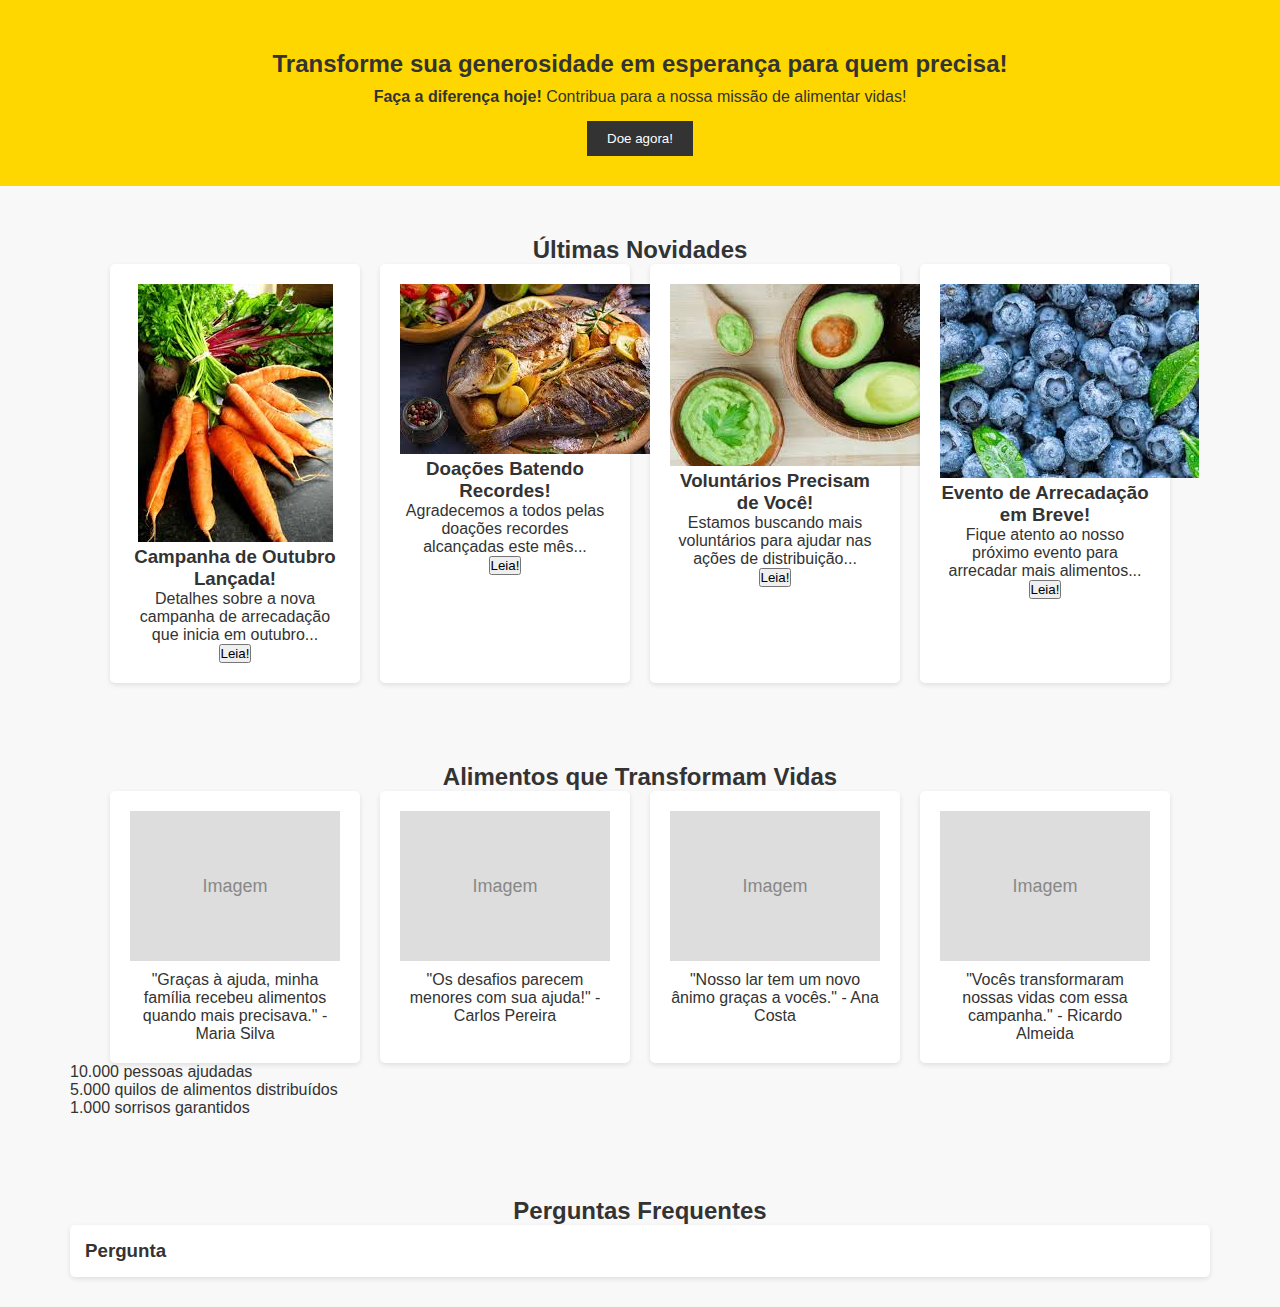
==== index.html @ d7d47efe "git push origin main" ====
<!DOCTYPE html>
<html lang="pt-br">
<head>
    <meta charset="UTF-8">
    <meta name="viewport" content="width=device-width, initial-scale=1.0">
    <title>Campanha de Doação de Alimentos</title>
    <link rel="stylesheet" href="style.css">
</head>
<body>

    <!-- Seção de Introdução -->
    <section class="intro">
        <h1>Transforme sua generosidade em esperança para quem precisa!</h1>
        <p><strong>Faça a diferença hoje!</strong> Contribua para a nossa missão de alimentar vidas!</p>
        <button onclick="doar()">Doe agora!</button>
    </section>

    <!-- Seção de Últimas Novidades -->
    <section class="news">
        <h2>Últimas Novidades</h2>
        <div class="news-container">
            <div class="news-item">
                <img src="news-image.jpeg" alt="Imagem de Cenoura">
                <h3>Campanha de Outubro Lançada!</h3>
                <p>Detalhes sobre a nova campanha de arrecadação que inicia em outubro...</p>
                <button onclick="abrirModal('Campanha de Outubro Lançada!')">Leia!</button>
            </div>
            <div class="news-item">
                <img src="news-image2.jpeg" alt="Imagem de Peixe Assado">
                <h3>Doações Batendo Recordes!</h3>
                <p>Agradecemos a todos pelas doações recordes alcançadas este mês...</p>
                <button onclick="abrirModal('Doações Batendo Recordes!')">Leia!</button>
            </div>
            <div class="news-item">
                <img src="news-image3.jpeg" alt="Imagem de Abacate">
                <h3>Voluntários Precisam de Você!</h3>
                <p>Estamos buscando mais voluntários para ajudar nas ações de distribuição...</p>
                <button onclick="abrirModal('Voluntários Precisam de Você!')">Leia!</button>
            </div>
            <div class="news-item">
                <img src="news-image4.jpeg" alt="Imagem de Blueberry">
                <h3>Evento de Arrecadação em Breve!</h3>
                <p>Fique atento ao nosso próximo evento para arrecadar mais alimentos...</p>
                <button onclick="abrirModal('Evento de Arrecadação em Breve!')">Leia!</button>
            </div>
        </div>
    </section>

    <!-- Seção de Histórias -->
    <section class="stories">
        <h2>Alimentos que Transformam Vidas</h2>
        <div class="story-container">
            <div class="story">
                <div class="story-image">Imagem</div>
                <p>"Graças à ajuda, minha família recebeu alimentos quando mais precisava." - Maria Silva</p>
            </div>
            <div class="story">
                <div class="story-image">Imagem</div>
                <p>"Os desafios parecem menores com sua ajuda!" - Carlos Pereira</p>
            </div>
            <div class="story">
                <div class="story-image">Imagem</div>
                <p>"Nosso lar tem um novo ânimo graças a vocês." - Ana Costa</p>
            </div>
            <div class="story">
                <div class="story-image">Imagem</div>
                <p>"Vocês transformaram nossas vidas com essa campanha." - Ricardo Almeida</p>
            </div>
        </div>
        <div class="impact">
            <p>10.000 pessoas ajudadas</p>
            <p>5.000 quilos de alimentos distribuídos</p>
            <p>1.000 sorrisos garantidos</p>
        </div>
    </section>

    <!-- Perguntas Frequentes -->
    <section class="faq">
        <h2>Perguntas Frequentes</h2>
        <div class="question" onclick="toggleResposta(this)">
            <h3>Pergunta</h3>
            <p class="resposta">Resposta</p>
        </div>
    </section>

    <!-- Modal para exibir notícias -->
    <div class="modal" id="modal">
        <div class="modal-content">
            <span class="close" onclick="fecharModal()">&times;</span>
            <h3 id="modal-title"></h3>
            <p>Conteúdo detalhado da notícia...</p>
        </div>
    </div>

    <script src="script.js"></script>
</body>
</html>
---- style.css ----
* {
    margin: 0;
    padding: 0;
    box-sizing: border-box;
    font-family: Arial, sans-serif;
}

body {
    background-color: #f8f8f8;
    color: #333;
}

h1, h2 {
    text-align: center;
    color: #333;
    margin-top: 20px;
}

.intro {
    text-align: center;
    padding: 30px;
    background-color: #FFD700;
}

.intro h1 {
    font-size: 24px;
    margin-bottom: 10px;
}

.intro button {
    margin-top: 15px;
    padding: 10px 20px;
    background-color: #333;
    color: #FFF;
    border: none;
    cursor: pointer;
}

.news, .stories, .faq {
    padding: 30px;
    max-width: 1200px;
    margin: 0 auto;
}

.news-container, .story-container {
    display: flex;
    flex-wrap: wrap;
    gap: 20px;
    justify-content: center;
}

.news-item, .story {
    background-color: #FFF;
    padding: 20px;
    width: 250px;
    border-radius: 5px;
    box-shadow: 0 2px 5px rgba(0, 0, 0, 0.1);
    text-align: center;
}

.news-image, .story-image {
    background-color: #ddd;
    width: 100%;
    height: 150px;
    margin-bottom: 10px;
    color: #888;
    font-size: 18px;
    display: flex;
    align-items: center;
    justify-content: center;
}

.faq .question {
    background-color: #FFF;
    padding: 15px;
    border-radius: 5px;
    box-shadow: 0 2px 5px rgba(0, 0, 0, 0.1);
    cursor: pointer;
}

.faq .resposta {
    display: none;
}

.modal {
    display: none;
    position: fixed;
    top: 0;
    left: 0;
    width: 100%;
    height: 100%;
    background-color: rgba(0, 0, 0, 0.7);
    justify-content: center;
    align-items: center;
}

.modal-content {
    background-color: #FFF;
    padding: 20px;
    border-radius: 5px;
    width: 80%;
    max-width: 500px;
    text-align: center;
}

.close {
    position: absolute;
    top: 10px;
    right: 10px;
    font-size: 24px;
    cursor: pointer;
}
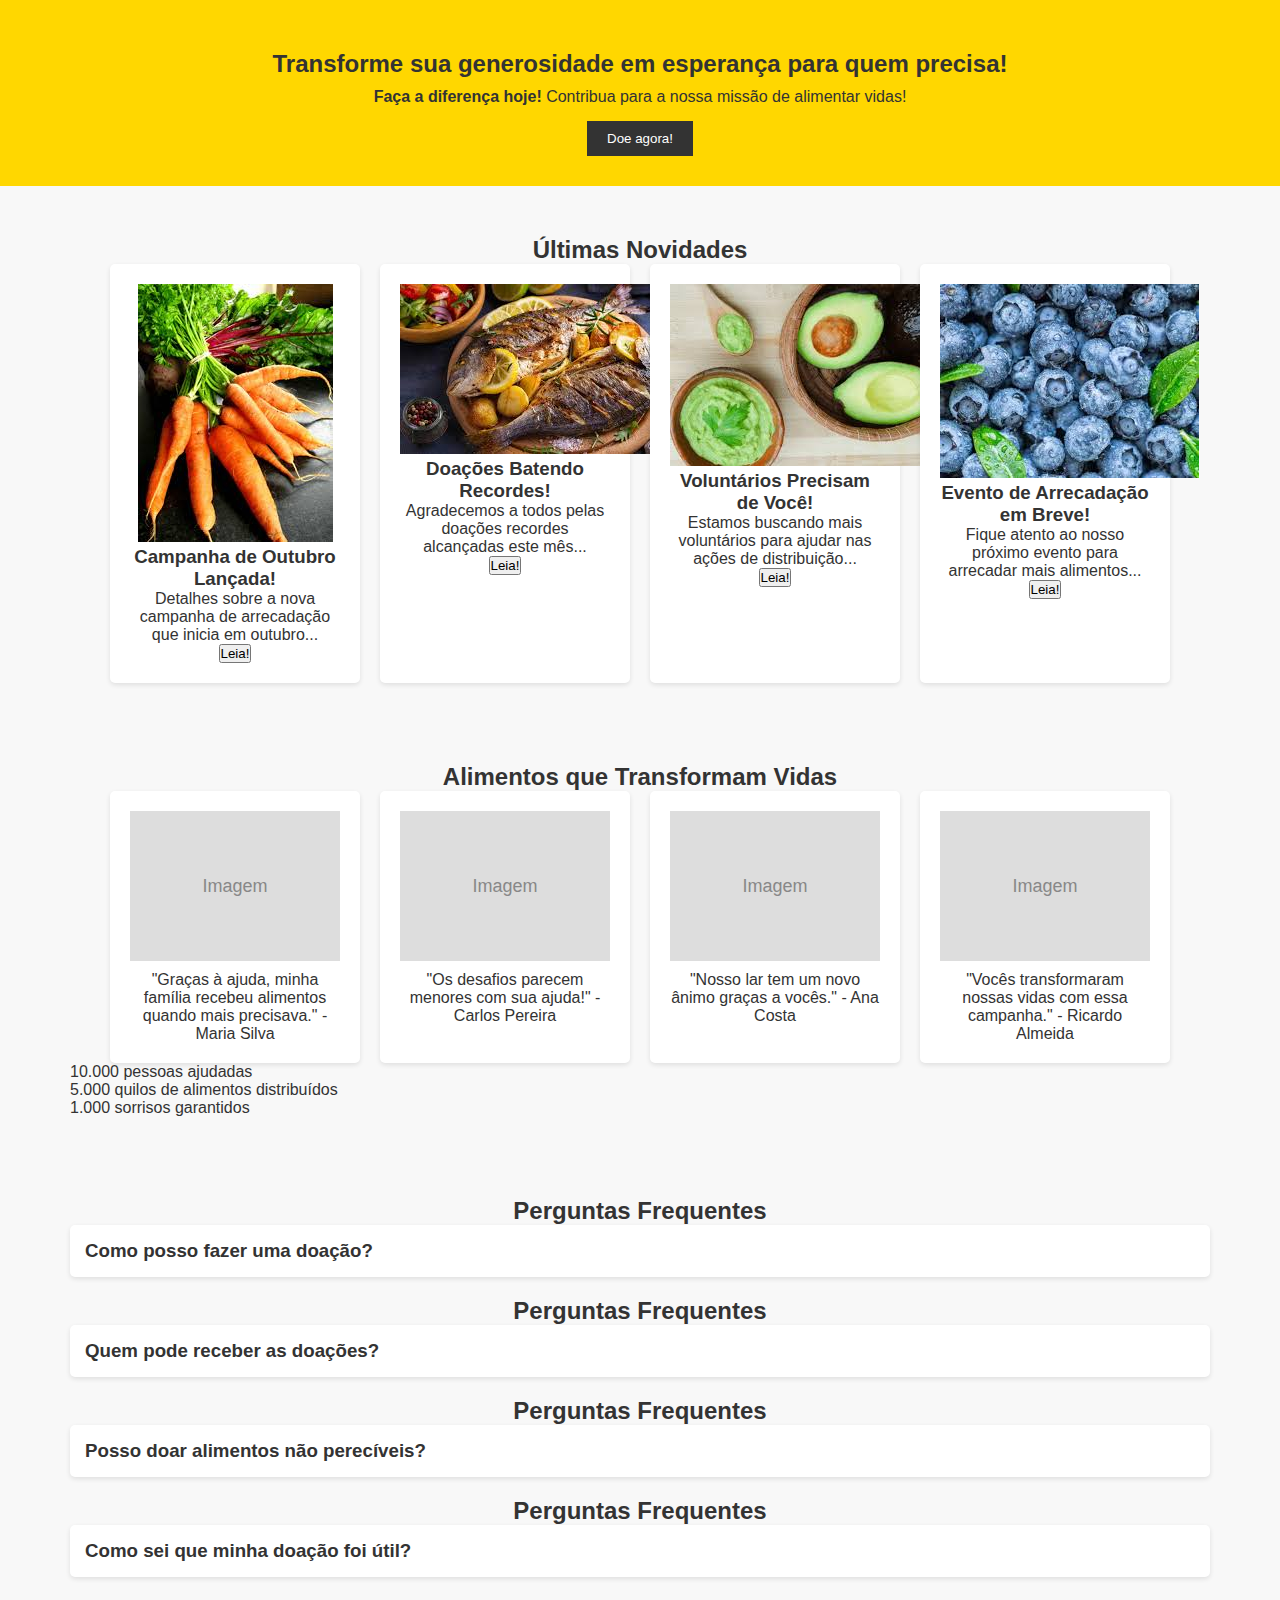
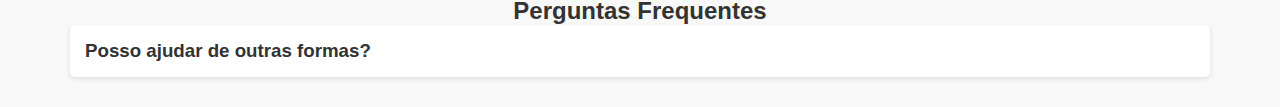
==== commit dc7307b6: "git push" ====
--- a/index.html
+++ b/index.html
@@ -78,8 +78,28 @@
     <section class="faq">
         <h2>Perguntas Frequentes</h2>
         <div class="question" onclick="toggleResposta(this)">
-            <h3>Pergunta</h3>
-            <p class="resposta">Resposta</p>
+            <h3>Como posso fazer uma doação?</h3>
+            <p class="resposta">Basta clicar no botão de doação e seguir as instruções!</p>
+        </div>
+        <h2>Perguntas Frequentes</h2>
+        <div class="question" onclick="toggleResposta(this)">
+            <h3>Quem pode receber as doações?</h3>
+            <p class="resposta">Qualquer pessoa que precise de ajuda!</p>
+        </div>
+        <h2>Perguntas Frequentes</h2>
+        <div class="question" onclick="toggleResposta(this)">
+            <h3>Posso doar alimentos não perecíveis?</h3>
+            <p class="resposta">Sim, aceitamos todos os tipos de alimentos!</p>
+        </div>
+        <h2>Perguntas Frequentes</h2>
+        <div class="question" onclick="toggleResposta(this)">
+            <h3>Como sei que minha doação foi útil?</h3>
+            <p class="resposta">Receberá um feedback de quem ajudou!</p>
+        </div>
+        <h2>Perguntas Frequentes</h2>
+        <div class="question" onclick="toggleResposta(this)">
+            <h3>Posso ajudar de outras formas?</h3>
+            <p class="resposta">Claro, Voluntariado e divulgação são sempre bem-vindos!</p>
         </div>
     </section>
 
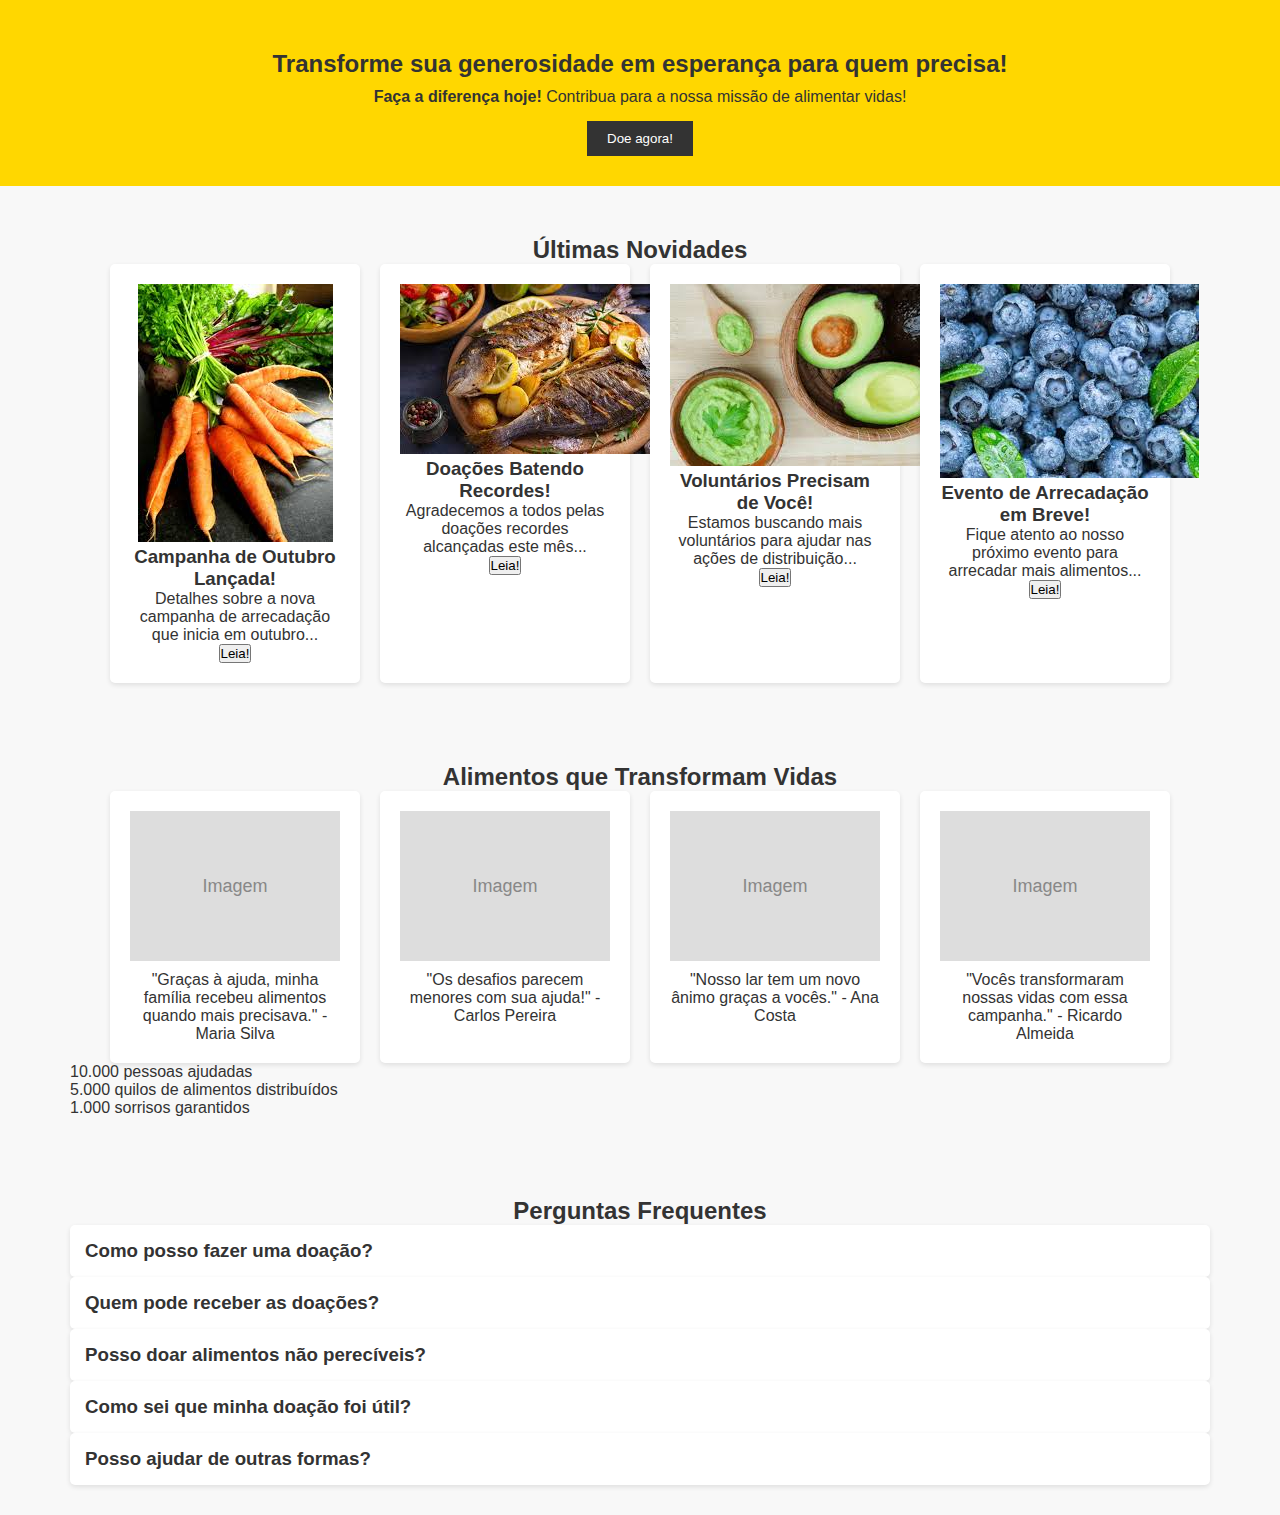
==== commit 890ab17d: "git push" ====
--- a/index.html
+++ b/index.html
@@ -81,22 +81,18 @@
             <h3>Como posso fazer uma doação?</h3>
             <p class="resposta">Basta clicar no botão de doação e seguir as instruções!</p>
         </div>
-        <h2>Perguntas Frequentes</h2>
         <div class="question" onclick="toggleResposta(this)">
             <h3>Quem pode receber as doações?</h3>
             <p class="resposta">Qualquer pessoa que precise de ajuda!</p>
         </div>
-        <h2>Perguntas Frequentes</h2>
         <div class="question" onclick="toggleResposta(this)">
             <h3>Posso doar alimentos não perecíveis?</h3>
             <p class="resposta">Sim, aceitamos todos os tipos de alimentos!</p>
         </div>
-        <h2>Perguntas Frequentes</h2>
         <div class="question" onclick="toggleResposta(this)">
             <h3>Como sei que minha doação foi útil?</h3>
             <p class="resposta">Receberá um feedback de quem ajudou!</p>
         </div>
-        <h2>Perguntas Frequentes</h2>
         <div class="question" onclick="toggleResposta(this)">
             <h3>Posso ajudar de outras formas?</h3>
             <p class="resposta">Claro, Voluntariado e divulgação são sempre bem-vindos!</p>
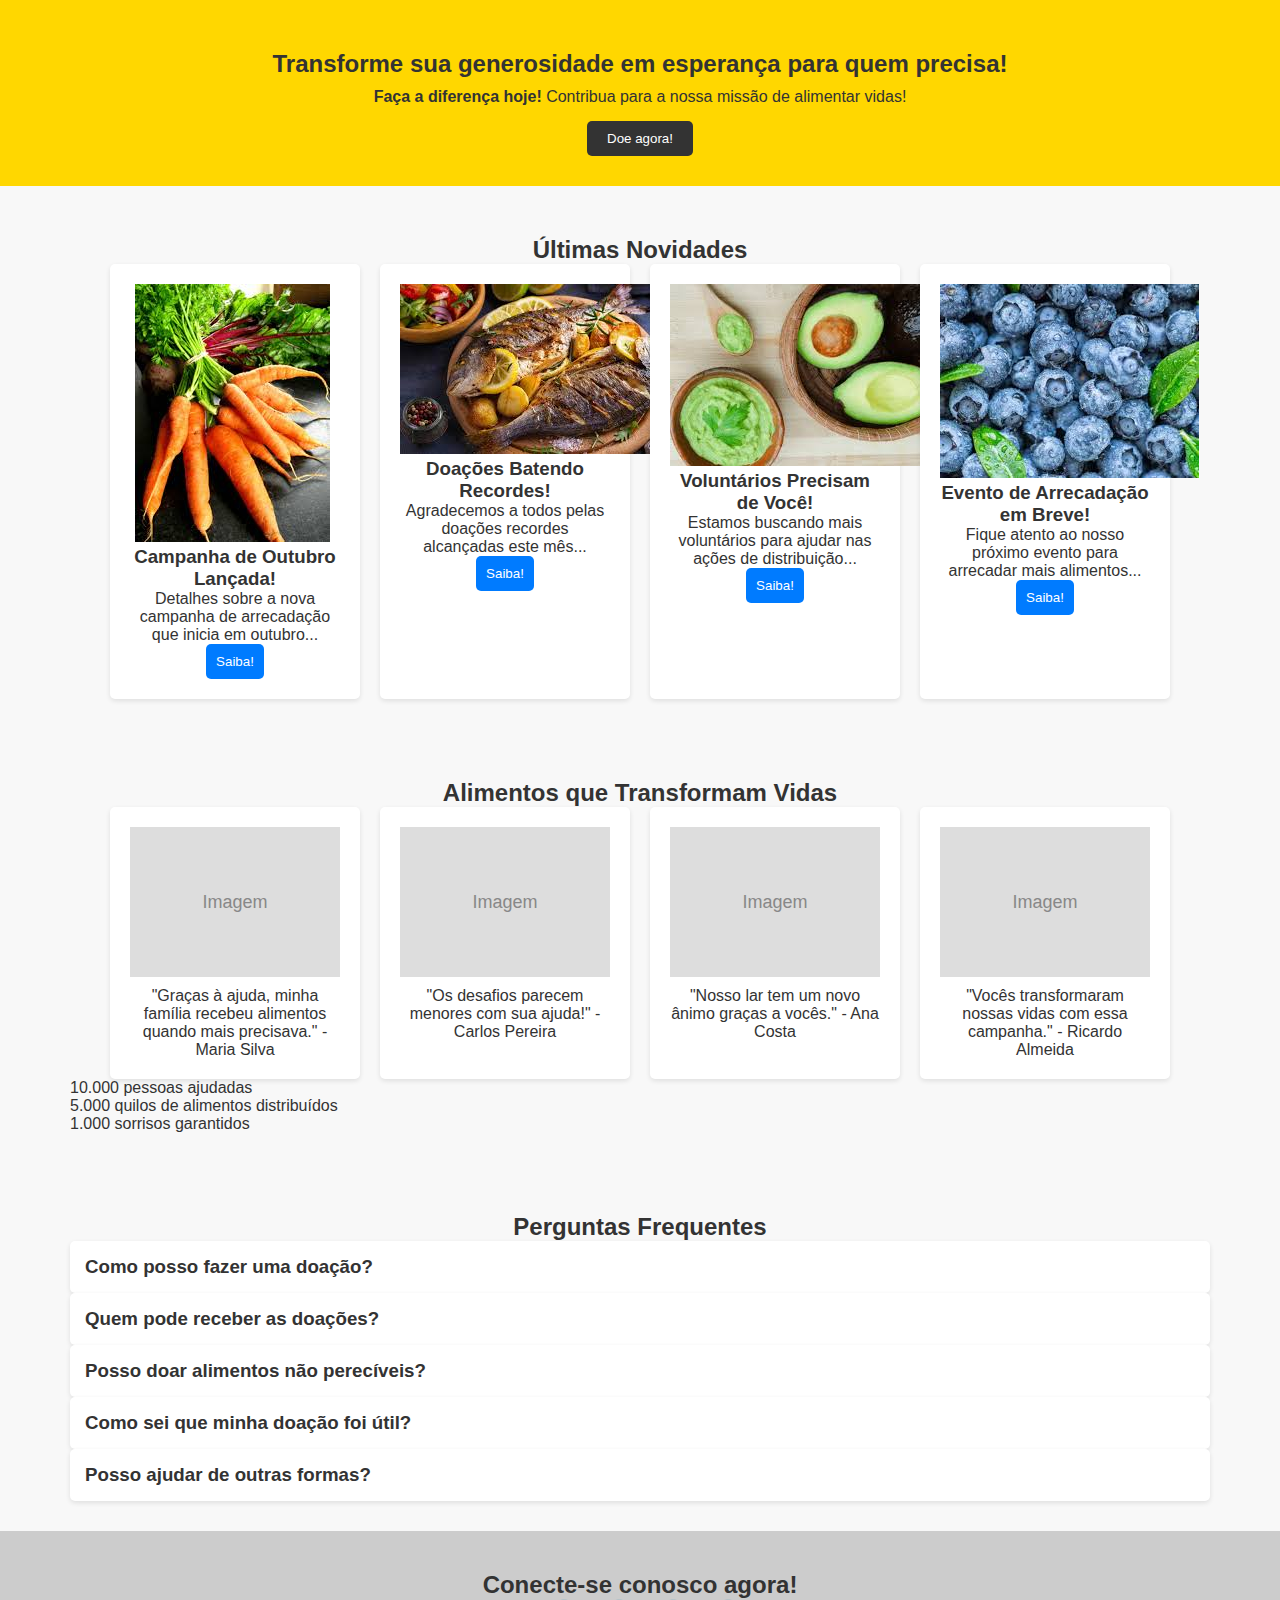
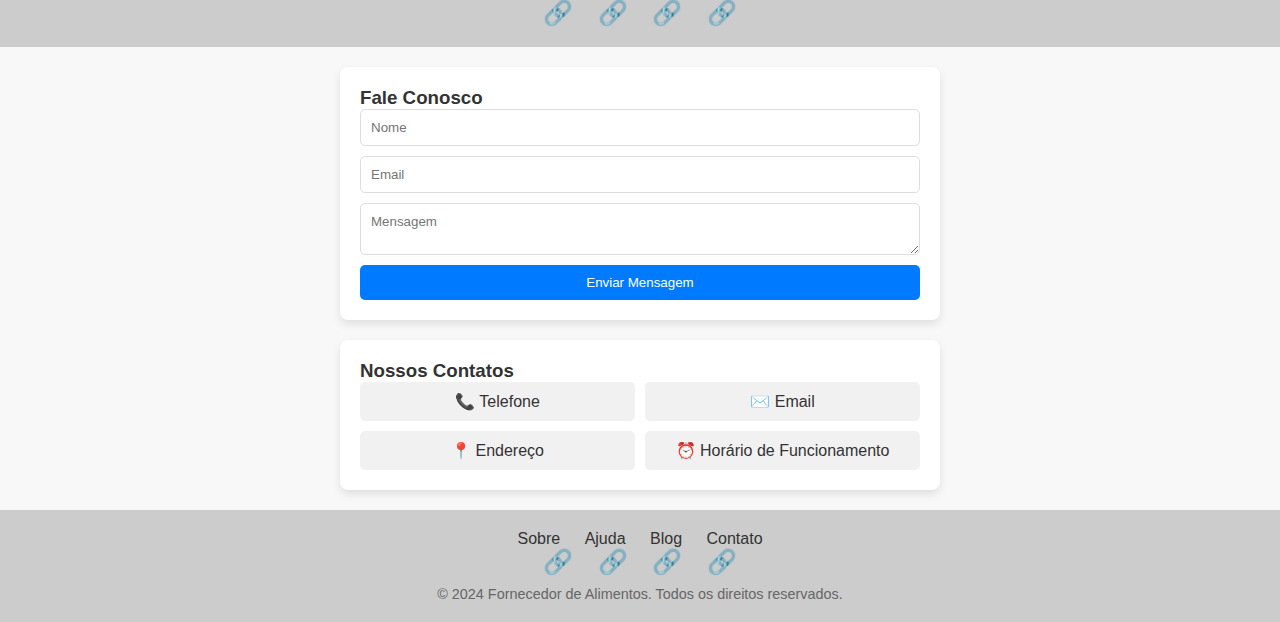
==== commit 58a4de8a: "git push" ====
--- a/index.html
+++ b/index.html
@@ -21,27 +21,28 @@
         <div class="news-container">
             <div class="news-item">
                 <img src="news-image.jpeg" alt="Imagem de Cenoura">
+                <img width="">
                 <h3>Campanha de Outubro Lançada!</h3>
                 <p>Detalhes sobre a nova campanha de arrecadação que inicia em outubro...</p>
-                <button onclick="abrirModal('Campanha de Outubro Lançada!')">Leia!</button>
+                <button onclick="abrirModal('Campanha de Outubro Lançada!')">Saiba!</button>
             </div>
             <div class="news-item">
                 <img src="news-image2.jpeg" alt="Imagem de Peixe Assado">
                 <h3>Doações Batendo Recordes!</h3>
                 <p>Agradecemos a todos pelas doações recordes alcançadas este mês...</p>
-                <button onclick="abrirModal('Doações Batendo Recordes!')">Leia!</button>
+                <button onclick="abrirModal('Doações Batendo Recordes!')">Saiba!</button>
             </div>
             <div class="news-item">
                 <img src="news-image3.jpeg" alt="Imagem de Abacate">
                 <h3>Voluntários Precisam de Você!</h3>
                 <p>Estamos buscando mais voluntários para ajudar nas ações de distribuição...</p>
-                <button onclick="abrirModal('Voluntários Precisam de Você!')">Leia!</button>
+                <button onclick="abrirModal('Voluntários Precisam de Você!')">Saiba!</button>
             </div>
             <div class="news-item">
                 <img src="news-image4.jpeg" alt="Imagem de Blueberry">
                 <h3>Evento de Arrecadação em Breve!</h3>
                 <p>Fique atento ao nosso próximo evento para arrecadar mais alimentos...</p>
-                <button onclick="abrirModal('Evento de Arrecadação em Breve!')">Leia!</button>
+                <button onclick="abrirModal('Evento de Arrecadação em Breve!')">Saiba!</button>
             </div>
         </div>
     </section>
@@ -95,9 +96,58 @@
         </div>
         <div class="question" onclick="toggleResposta(this)">
             <h3>Posso ajudar de outras formas?</h3>
-            <p class="resposta">Claro, Voluntariado e divulgação são sempre bem-vindos!</p>
+            <p class="resposta">Claro! Voluntariado e divulgação são sempre bem-vindos!</p>
         </div>
     </section>
+
+    <!-- Conecte-se conosco agora! -->
+    <header>
+        <h2>Conecte-se conosco agora!</h2>
+        <div class="redes-sociais">
+            <a href="#">🔗</a>
+            <a href="#">🔗</a>
+            <a href="#">🔗</a>
+            <a href="#">🔗</a>
+        </div>
+    </header>
+
+    <main>
+        <section class="fale-conosco">
+            <h3>Fale Conosco</h3>
+            <form id="formContato" onsubmit="enviarMensagem(event)">
+                <input type="text" id="nome" placeholder="Nome" required>
+                <input type="email" id="email" placeholder="Email" required>
+                <textarea id="mensagem" placeholder="Mensagem" required></textarea>
+                <button type="submit">Enviar Mensagem</button>
+            </form>
+        </section>
+
+        <section class="nossos-contatos">
+            <h3>Nossos Contatos</h3>
+            <div class="contato-info">
+                <div>📞 Telefone</div>
+                <div>✉️ Email</div>
+                <div>📍 Endereço</div>
+                <div>⏰ Horário de Funcionamento</div>
+            </div>
+        </section>
+    </main>
+
+    <footer>
+        <nav>
+            <a href="#">Sobre</a>
+            <a href="#">Ajuda</a>
+            <a href="#">Blog</a>
+            <a href="#">Contato</a>
+        </nav>
+        <div class="redes-sociais">
+            <a href="#">🔗</a>
+            <a href="#">🔗</a>
+            <a href="#">🔗</a>
+            <a href="#">🔗</a>
+        </div>
+        <p>© 2024 Fornecedor de Alimentos. Todos os direitos reservados.</p>
+    </footer>
 
     <!-- Modal para exibir notícias -->
     <div class="modal" id="modal">
--- a/style.css
+++ b/style.css
@@ -110,3 +110,86 @@
     font-size: 24px;
     cursor: pointer;
 }
+
+header, footer {
+    text-align: center;
+    padding: 20px;
+    background-color: #ccc;
+    width: 100%;
+}
+
+.redes-sociais a {
+    margin: 0 10px;
+    font-size: 24px;
+    text-decoration: none;
+}
+
+main {
+    width: 90%;
+    max-width: 600px;
+    margin: 20px auto;
+}
+
+.fale-conosco, .nossos-contatos {
+    background-color: #fff;
+    padding: 20px;
+    border-radius: 8px;
+    margin-bottom: 20px;
+    box-shadow: 0 4px 8px rgba(0, 0, 0, 0.1);
+}
+
+form {
+    display: flex;
+    flex-direction: column;
+    gap: 10px;
+}
+
+input, textarea {
+    width: 100%;
+    padding: 10px;
+    border: 1px solid #ddd;
+    border-radius: 5px;
+}
+
+button {
+    padding: 10px;
+    background-color: #007BFF;
+    color: #fff;
+    border: none;
+    border-radius: 5px;
+    cursor: pointer;
+}
+
+button:hover {
+    background-color: #0056b3;
+}
+
+.contato-info {
+    display: flex;
+    flex-wrap: wrap;
+    gap: 10px;
+}
+
+.contato-info div {
+    flex: 1 1 calc(50% - 10px);
+    padding: 10px;
+    background-color: #f1f1f1;
+    border-radius: 5px;
+    text-align: center;
+}
+
+footer nav a {
+    margin: 0 10px;
+    color: #333;
+    text-decoration: none;
+}
+
+footer nav a:hover {
+    text-decoration: underline;
+}
+
+footer p {
+    margin-top: 10px;
+    font-size: 0.9em;
+    color: #666;
+}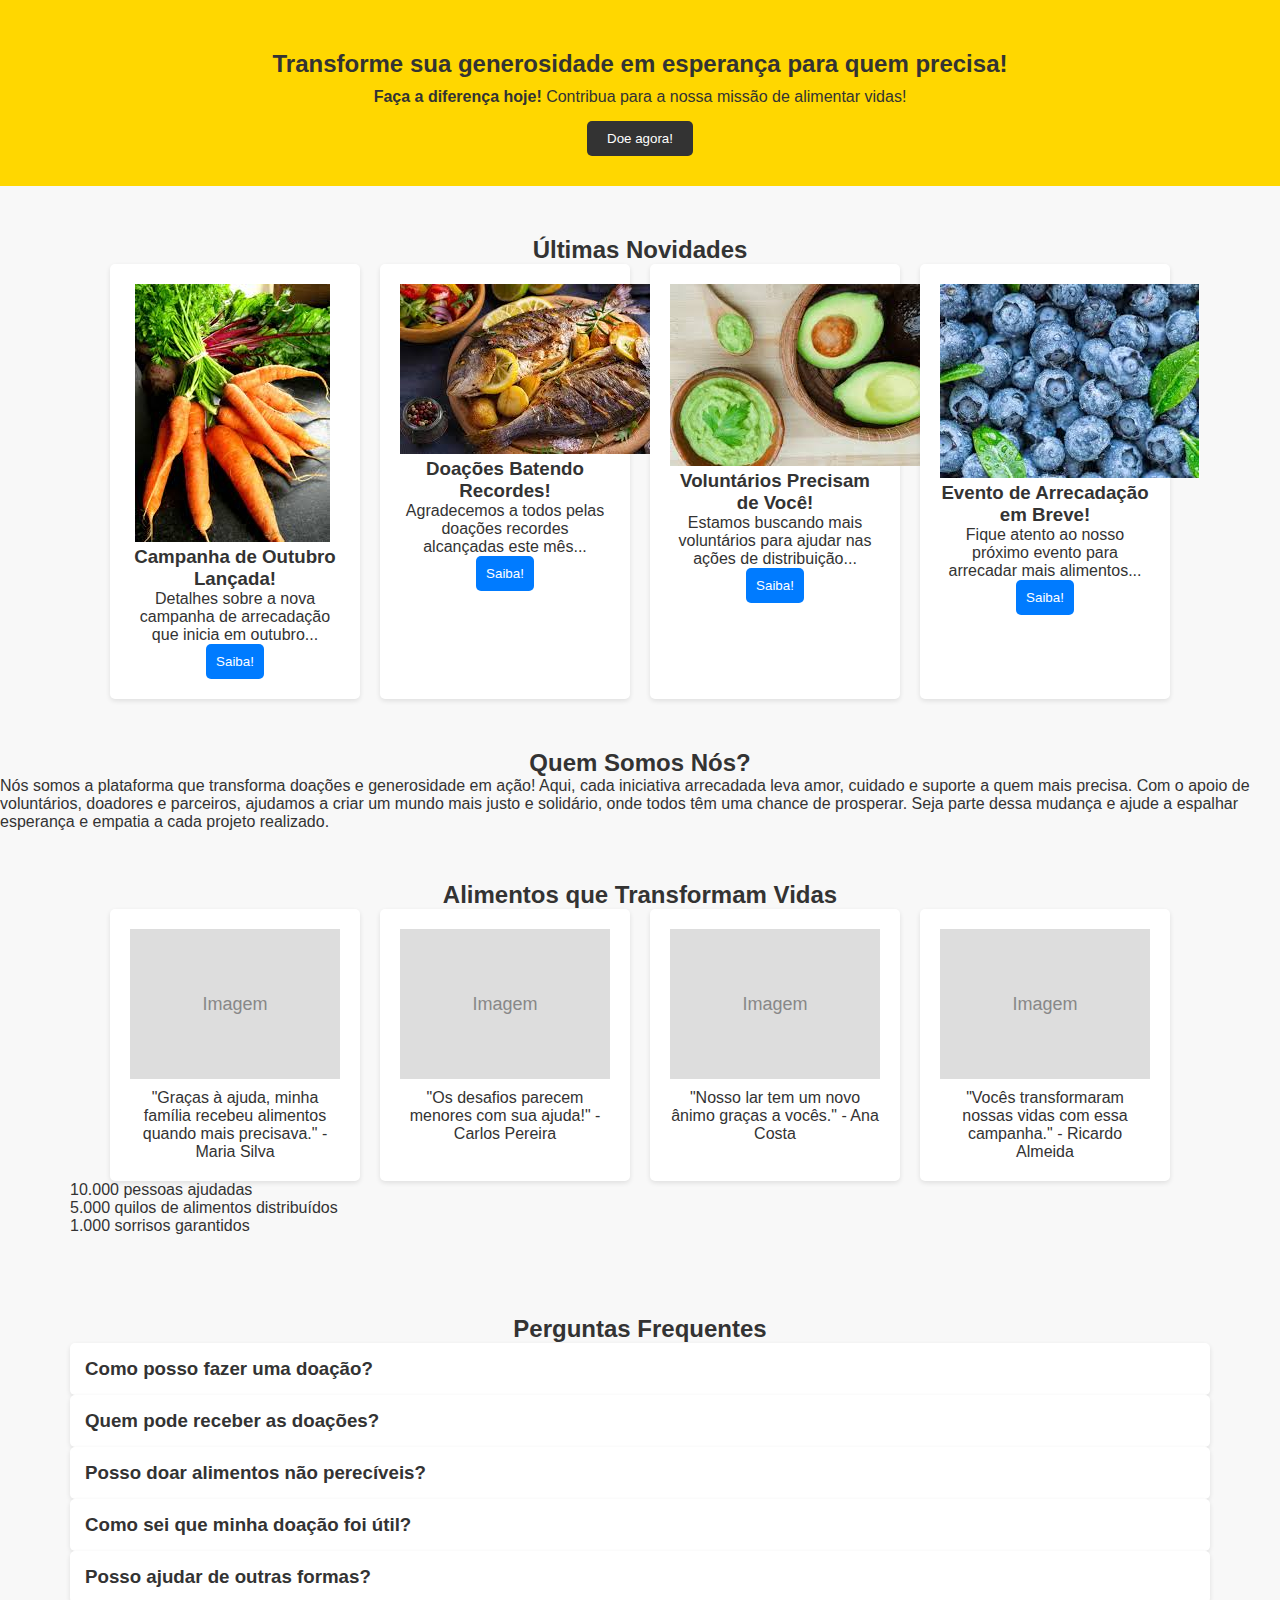
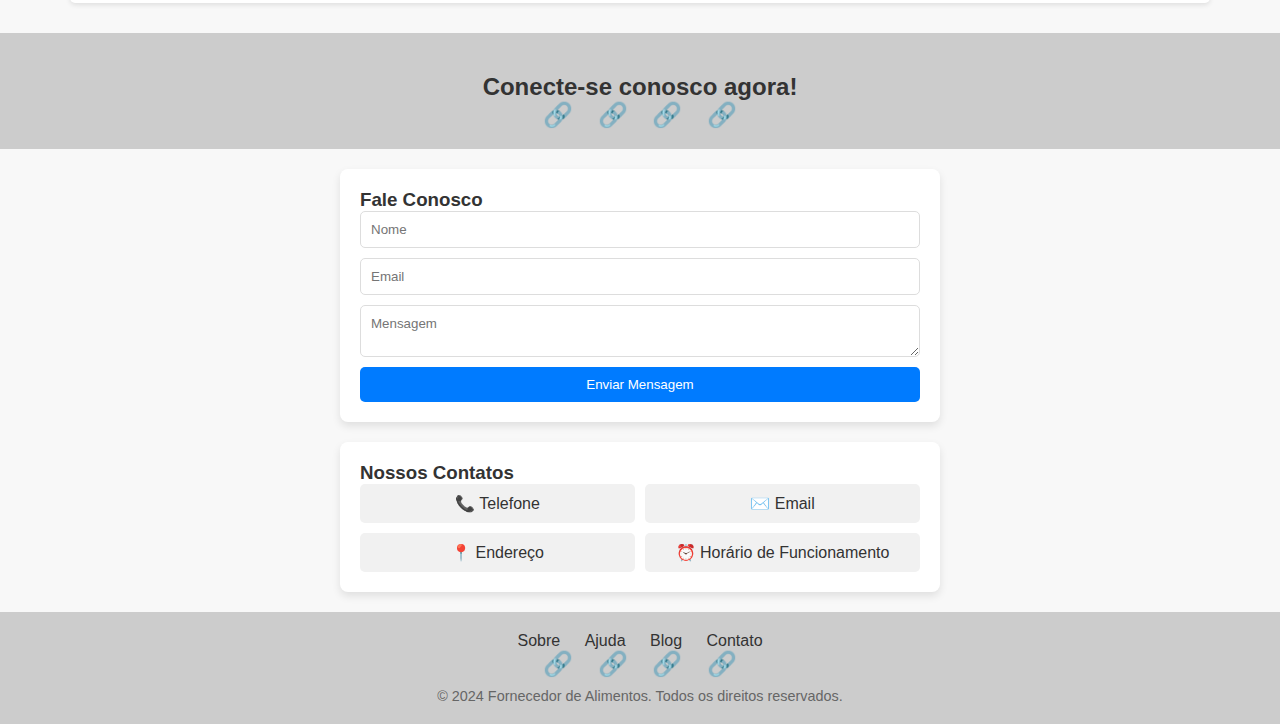
==== commit 4c0a6a9f: "git push" ====
--- a/index.html
+++ b/index.html
@@ -47,6 +47,17 @@
         </div>
     </section>
 
+    <section class="quem-somos">
+        <h2>Quem Somos Nós?</h2>
+        <p>
+            Nós somos a plataforma que transforma doações e generosidade em ação!
+            Aqui, cada iniciativa arrecadada leva amor, cuidado e suporte a quem mais precisa.
+            Com o apoio de voluntários, doadores e parceiros, ajudamos a criar um mundo mais justo
+            e solidário, onde todos têm uma chance de prosperar. Seja parte dessa mudança e
+            ajude a espalhar esperança e empatia a cada projeto realizado.
+        </p>
+    </section>
+    
     <!-- Seção de Histórias -->
     <section class="stories">
         <h2>Alimentos que Transformam Vidas</h2>
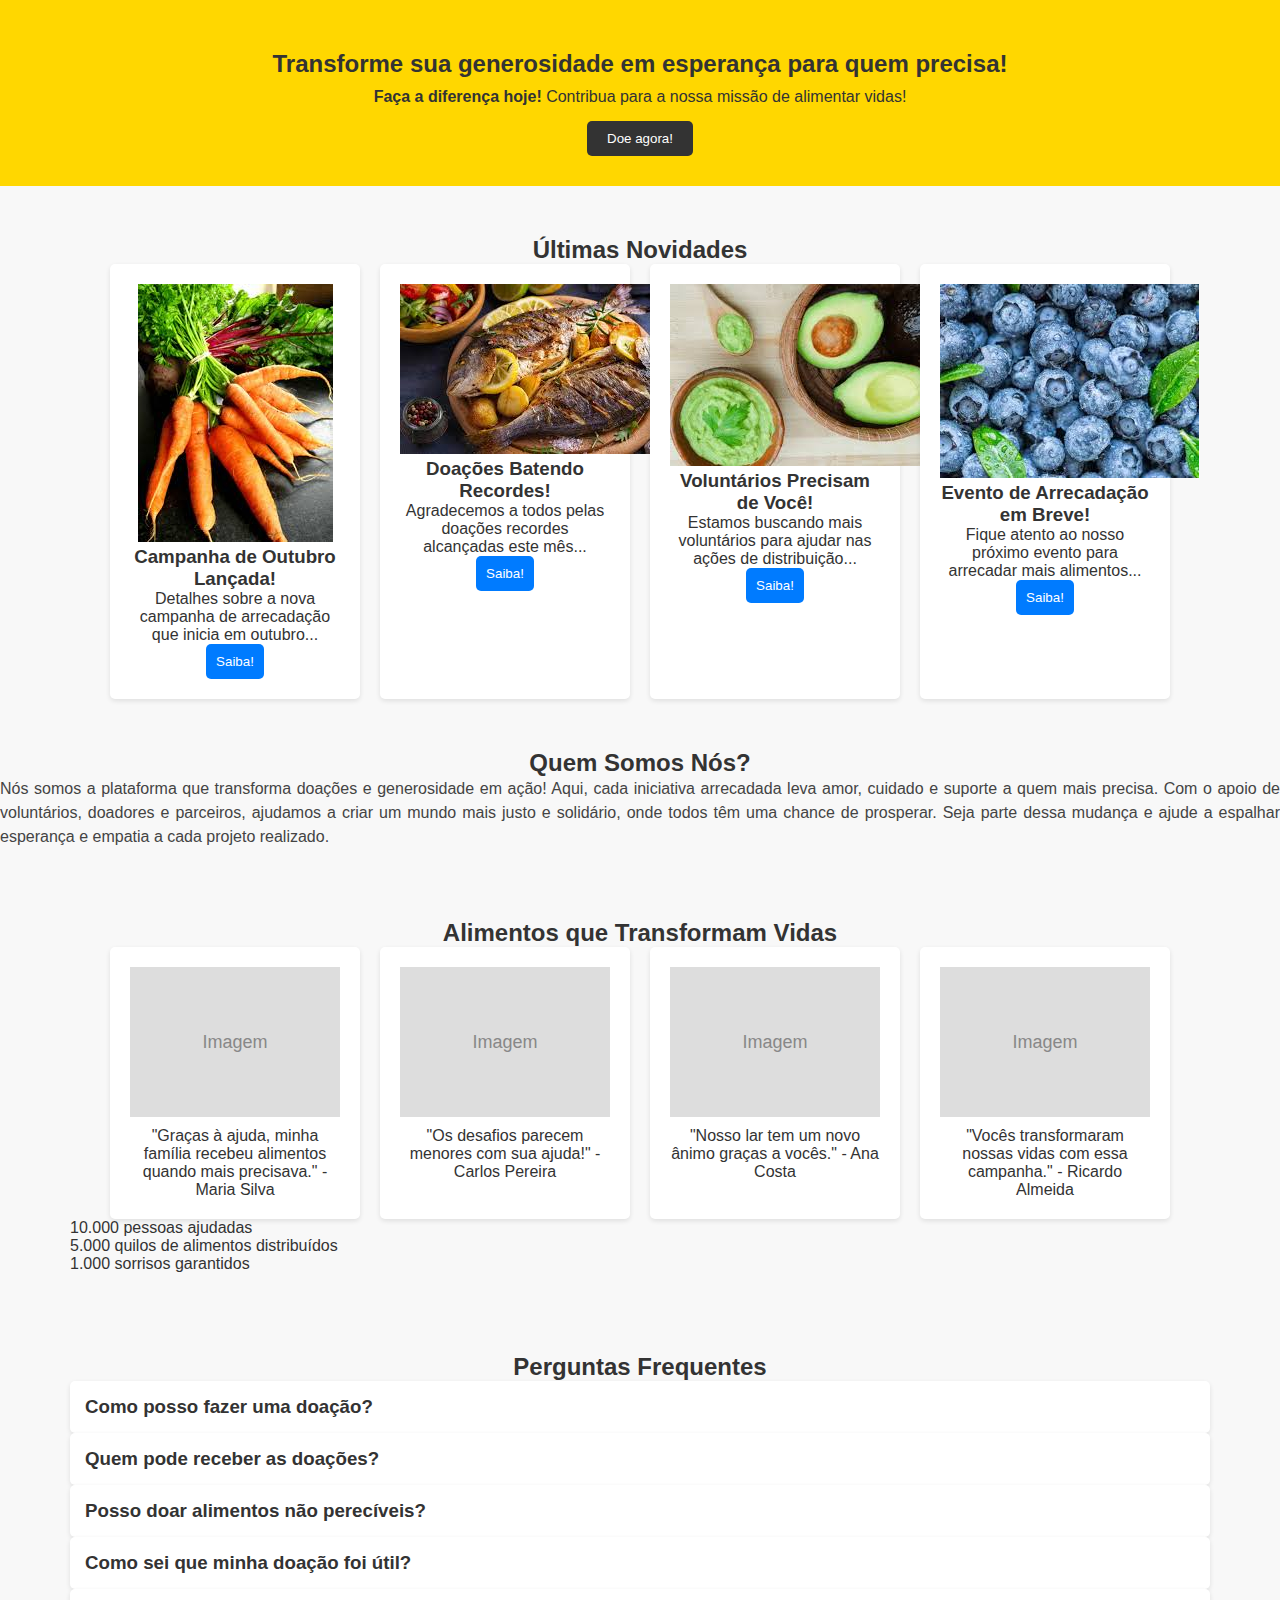
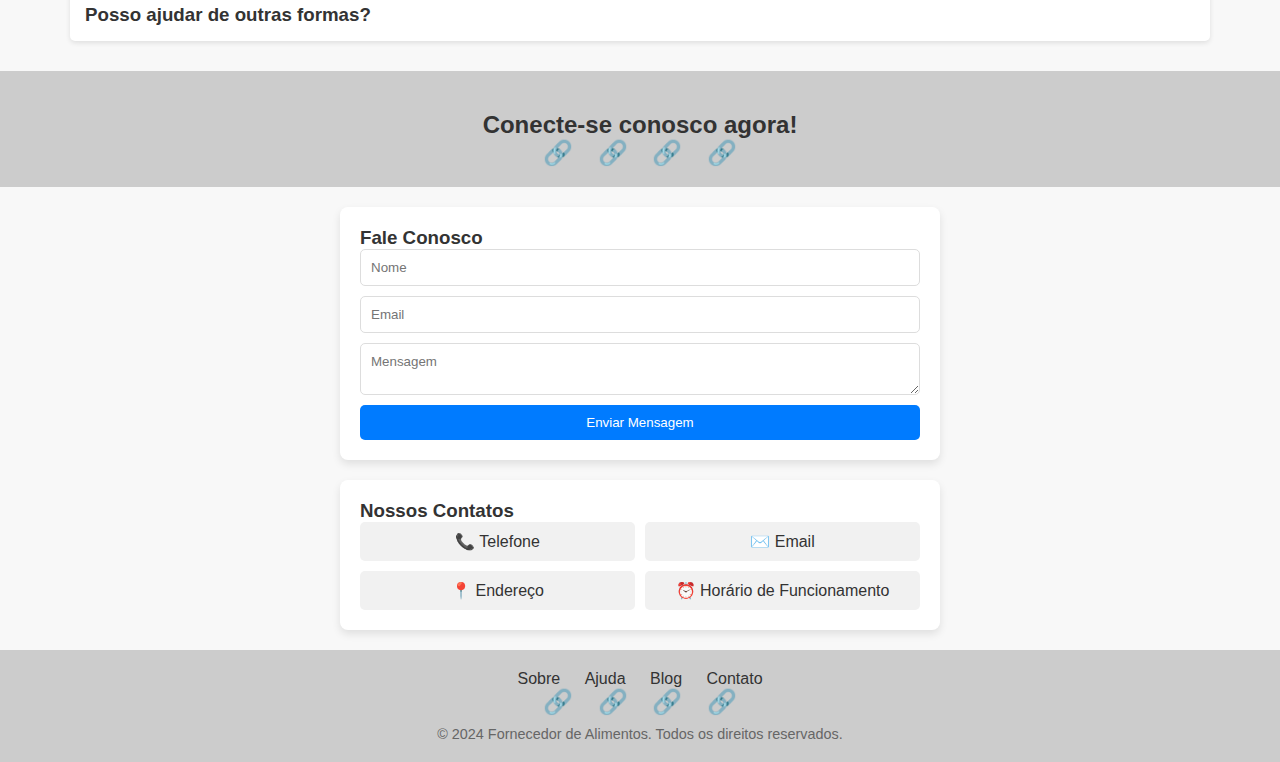
==== commit 4773ec2b: "git push" ====
--- a/index.html
+++ b/index.html
@@ -21,7 +21,6 @@
         <div class="news-container">
             <div class="news-item">
                 <img src="news-image.jpeg" alt="Imagem de Cenoura">
-                <img width="">
                 <h3>Campanha de Outubro Lançada!</h3>
                 <p>Detalhes sobre a nova campanha de arrecadação que inicia em outubro...</p>
                 <button onclick="abrirModal('Campanha de Outubro Lançada!')">Saiba!</button>
@@ -57,7 +56,7 @@
             ajude a espalhar esperança e empatia a cada projeto realizado.
         </p>
     </section>
-    
+
     <!-- Seção de Histórias -->
     <section class="stories">
         <h2>Alimentos que Transformam Vidas</h2>
--- a/style.css
+++ b/style.css
@@ -192,4 +192,12 @@
     margin-top: 10px;
     font-size: 0.9em;
     color: #666;
+}
+
+.quem-somos p {
+    font-size: 16px;
+    color: #444;
+    margin-bottom: 20px;
+    line-height: 1.5;
+    text-align: justify;
 }